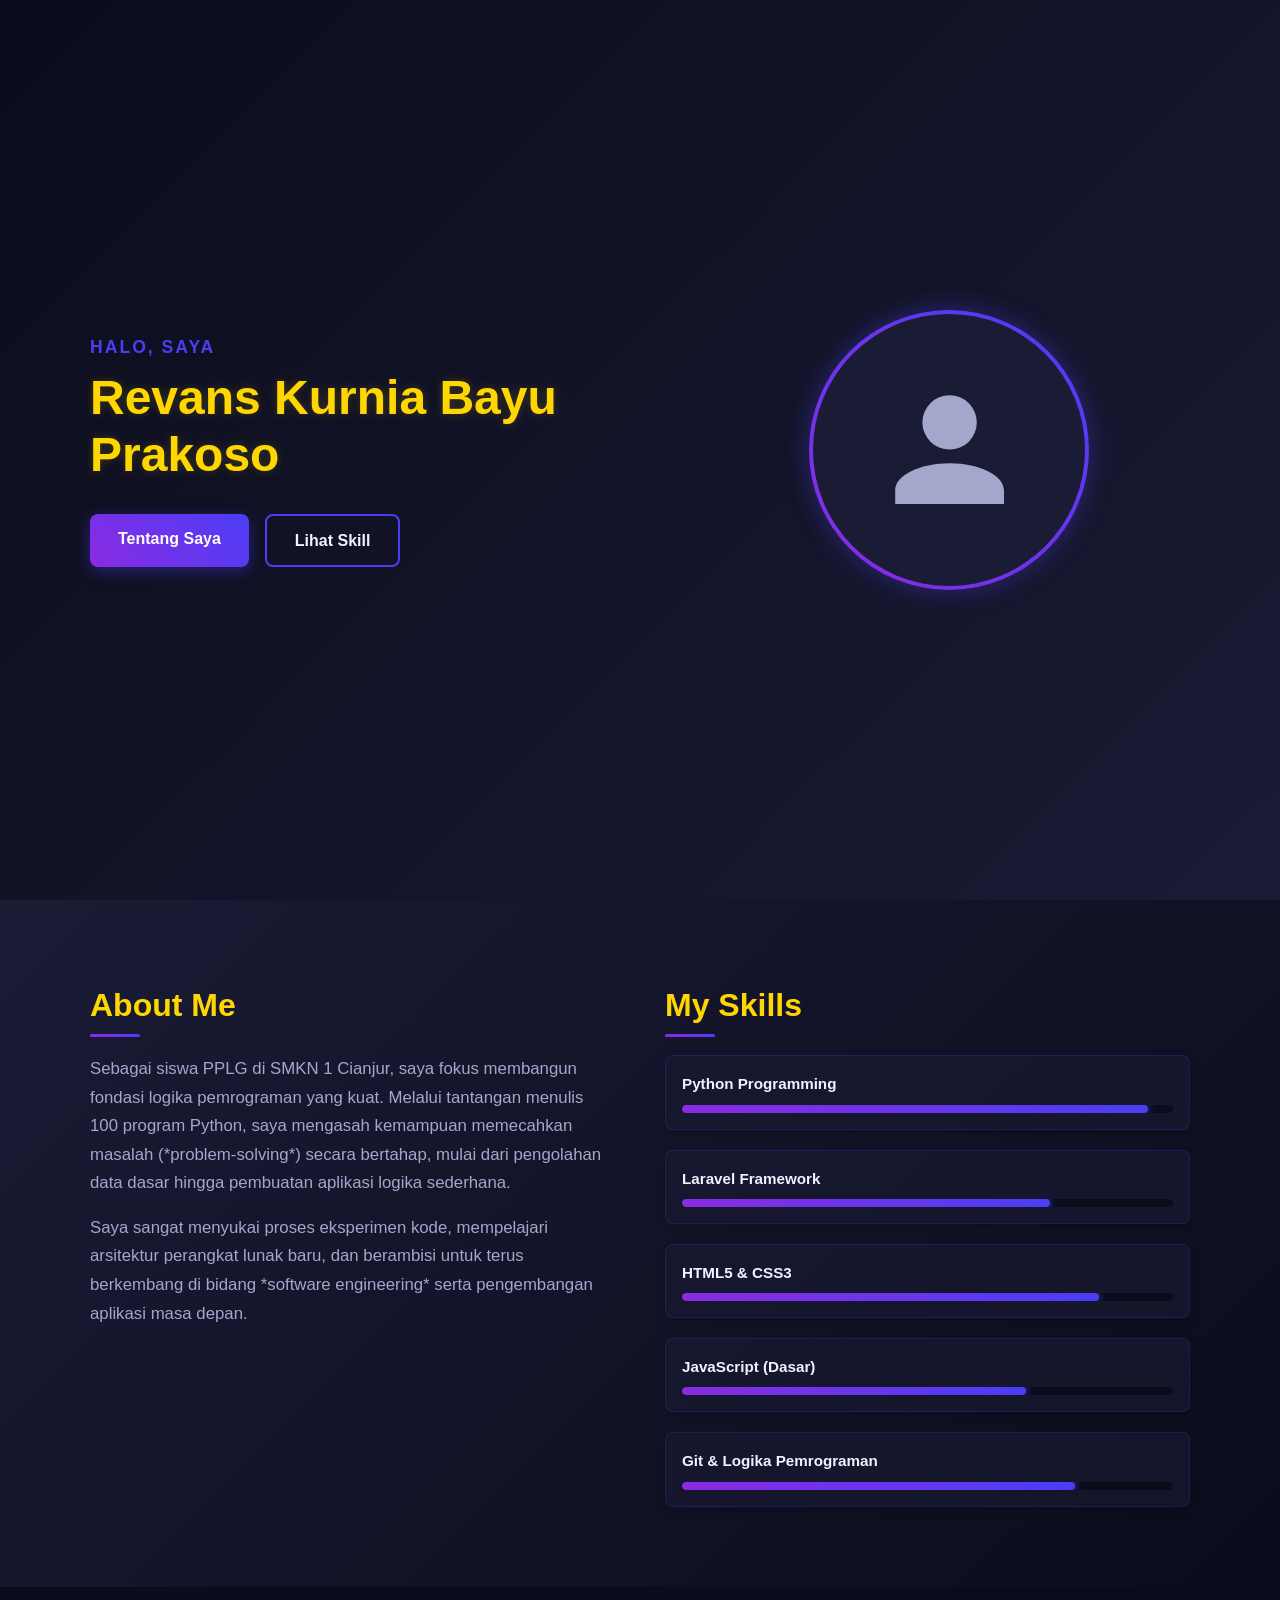
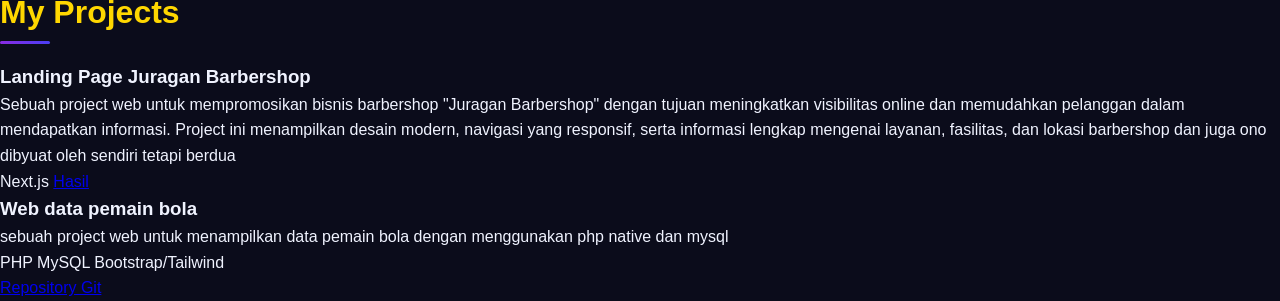
==== portofolio.html @ f64336b5 "portofolio projek" ====
<!DOCTYPE html>
<html lang="id">

<head>
    <meta charset="UTF-8">
    <meta name="viewport" content="width=device-width, initial-scale=1.0">
    <title>Portofolio Saya</title>
    <link rel="stylesheet" href="style.css">
</head>

<body>

    <section id="hero" class="hero-section">
        <div class="hero-container">
            <div class="hero-image">
                <div class="avatar-wrapper">
                    <div class="avatar-placeholder">
                        <svg class="avatar-svg" viewBox="0 0 24 24">
                            <path
                                d="M12,4A4,4 0 0,1 16,8A4,4 0 0,1 12,12A4,4 0 0,1 8,8A4,4 0 0,1 12,4M12,14C16.42,14 20,15.79 20,18V20H4V18C4,15.79 7.58,14 12,14Z" />
                        </svg>
                    </div>
                </div>
            </div>

            <div class="hero-content">
                <span class="hero-subtitle">Halo, Saya</span>
                <h1 class="hero-title">Revans Kurnia Bayu Prakoso</h1>
                <p class="hero-description"></p>
                <div class="hero-buttons">
                    <a href="#about" class="btn btn-primary">Tentang Saya</a>
                    <a href="#skills" class="btn btn-secondary">Lihat Skill</a>
                </div>
            </div>
        </div>
    </section>

    <section id="about" class="about-skill-section">
        <div class="section-container">

            <div class="about-box">
                <h2 class="section-title">About Me</h2>
                <p class="about-text">Sebagai siswa PPLG di SMKN 1 Cianjur, saya fokus membangun fondasi logika
                    pemrograman yang kuat. Melalui tantangan menulis 100 program Python, saya mengasah kemampuan
                    memecahkan masalah (*problem-solving*) secara bertahap, mulai dari pengolahan data dasar hingga
                    pembuatan aplikasi logika sederhana.</p>
                <p class="about-text">Saya sangat menyukai proses eksperimen kode, mempelajari arsitektur perangkat
                    lunak baru, dan berambisi untuk terus berkembang di bidang *software engineering* serta pengembangan
                    aplikasi masa depan.</p>
            </div>

            <div id="skills" class="skill-box">
                <h2 class="section-title">My Skills</h2>
                <div class="skills-grid">

                    <div class="skill-card">
                        <span class="skill-name">Python Programming</span>
                        <div class="progress-bar">
                            <div class="progress-fill" style="width: 95%;"></div>
                        </div>
                    </div>

                    <div class="skill-card">
                        <span class="skill-name">Laravel Framework</span>
                        <div class="progress-bar">
                            <div class="progress-fill" style="width: 75%;"></div>
                        </div>
                    </div>

                    <div class="skill-card">
                        <span class="skill-name">HTML5 & CSS3</span>
                        <div class="progress-bar">
                            <div class="progress-fill" style="width: 85%;"></div>
                        </div>
                    </div>

                    <div class="skill-card">
                        <span class="skill-name">JavaScript (Dasar)</span>
                        <div class="progress-bar">
                            <div class="progress-fill" style="width: 70%;"></div>
                        </div>
                    </div>

                    <div class="skill-card">
                        <span class="skill-name">Git & Logika Pemrograman</span>
                        <div class="progress-bar">
                            <div class="progress-fill" style="width: 80%;"></div>
                        </div>
                    </div>

                </div>
            </div>

        </div>
    </section>

    <section id="project" class="project-section">
        <div class="project-container">
            <h2 class="section-title">My Projects</h2>
            <div class="project-grid">

                <div class="project-card">
                    <div class="project-info">
                        <h3 class="project-name">Landing Page Juragan Barbershop</h3>
                        <p class="project-desc">
                            Sebuah project web untuk mempromosikan bisnis barbershop "Juragan Barbershop" dengan
                            tujuan meningkatkan visibilitas online dan memudahkan pelanggan dalam mendapatkan informasi.
                            Project ini menampilkan desain modern, navigasi yang responsif, serta informasi lengkap
                            mengenai layanan, fasilitas, dan lokasi barbershop dan juga ono dibyuat oleh sendiri tetapi
                            berdua
                        </p>
                        <div class="project-tech">
                            <span class="tech-badge">Next.js</sp </div>
                                <a href="https://juraganbarbershop.vercel.app/" target="_blank"
                                    class="btn-project">Hasil</a>
                        </div>
                    </div>

                    <div class="project-card">
                        <div class="project-info">
                            <h3 class="project-name">Web data pemain bola</h3>
                            <p class="project-desc">sebuah project web untuk menampilkan data pemain bola dengan
                                menggunakan php native dan mysql
                            </p>
                            <div class="project-tech">
                                <span class="tech-badge">PHP</span>
                                <span class="tech-badge">MySQL</span>
                                <span class="tech-badge">Bootstrap/Tailwind</span>
                            </div>
                            <a href="https://github.com/revanbayu533/data_pemain_bola_native.git" target="_blank"
                                class="btn-project">Repository Git</a>
                        </div>
                    </div>

                </div>
            </div>
    </section>

    <script src="script.js"></script>
</body>

</html>
---- style.css ----
:root {
    --bg-primary: #0b0c1b;
    --bg-secondary: #1a1b35;
    --accent-cosmic: #4a3ef5;
    --accent-nebula: #8a2be2;
    --accent-gold: #ffd700;
    --text-main: #f0f3ff;
    --text-muted: #a2a7cb;
    --border-glow: rgba(74, 62, 245, 0.4);
}

* {
    box-sizing: border-box;
    margin: 0;
    padding: 0;
}

html {
    scroll-behavior: smooth;
}

body {
    background-color: var(--bg-primary);
    color: var(--text-main);
    font-family: 'Segoe UI', Roboto, Helvetica, Arial, sans-serif;
    line-height: 1.6;
    overflow-x: hidden;
}

.hero-section {
    background: linear-gradient(135deg, var(--bg-primary) 0%, var(--bg-secondary) 100%);
    min-height: 100vh;
    display: flex;
    align-items: center;
    justify-content: center;
    padding: 40px 20px;
    position: relative;
}

.hero-container {
    width: 100%;
    max-width: 1100px;
    display: flex;
    flex-direction: row-reverse;
    align-items: center;
    justify-content: space-between;
    gap: 40px;
}

.hero-image {
    flex: 1;
    display: flex;
    justify-content: center;
    position: relative;
}

.avatar-wrapper {
    position: relative;
    width: 280px;
    height: 280px;
    border-radius: 50%;
    background: linear-gradient(45deg, var(--accent-nebula), var(--accent-cosmic));
    padding: 4px;
    box-shadow: 0 0 25px var(--border-glow);
}

.avatar-placeholder {
    width: 100%;
    height: 100%;
    border-radius: 50%;
    background-color: var(--bg-secondary);
    display: flex;
    align-items: center;
    justify-content: center;
    overflow: hidden;
}

.avatar-svg {
    width: 60%;
    height: 60%;
    fill: var(--text-muted);
}

.hero-content {
    flex: 1.2;
}

.hero-subtitle {
    font-size: 1.1rem;
    text-transform: uppercase;
    letter-spacing: 2px;
    color: var(--accent-cosmic);
    font-weight: 700;
    margin-bottom: 8px;
    display: block;
}

.hero-title {
    font-size: 3rem;
    color: var(--accent-gold);
    line-height: 1.2;
    margin-bottom: 16px;
    text-shadow: 0 0 10px rgba(255, 215, 0, 0.2);
}

.hero-description {
    font-size: 1.1rem;
    color: var(--text-muted);
    margin-bottom: 30px;
    max-width: 540px;
}

.hero-buttons {
    display: flex;
    gap: 16px;
    flex-wrap: wrap;
}

.btn {
    display: inline-block;
    padding: 12px 28px;
    border-radius: 8px;
    font-weight: 600;
    text-decoration: none;
    transition: all 0.3s ease;
    font-size: 1rem;
    cursor: pointer;
}

.btn-primary {
    background: linear-gradient(45deg, var(--accent-nebula), var(--accent-cosmic));
    color: #ffffff;
    border: none;
    box-shadow: 0 4px 15px rgba(74, 62, 245, 0.4);
}

.btn-primary:hover {
    transform: translateY(-3px);
    box-shadow: 0 6px 20px var(--accent-cosmic);
}

.btn-secondary {
    background: transparent;
    color: var(--text-main);
    border: 2px solid var(--accent-cosmic);
}

.btn-secondary:hover {
    background: rgba(74, 62, 245, 0.1);
    transform: translateY(-3px);
    box-shadow: 0 6px 15px rgba(74, 62, 245, 0.2);
}

.about-skill-section {
    background: linear-gradient(135deg, var(--bg-secondary) 0%, var(--bg-primary) 100%);
    padding: 80px 20px;
    display: flex;
    justify-content: center;
    align-items: center;
}

.section-container {
    width: 100%;
    max-width: 1100px;
    display: flex;
    gap: 50px;
}

.about-box,
.skill-box {
    flex: 1;
}

.section-title {
    font-size: 2rem;
    color: var(--accent-gold);
    margin-bottom: 24px;
    position: relative;
    display: inline-block;
}

.section-title::after {
    content: '';
    position: absolute;
    left: 0;
    bottom: -6px;
    width: 50px;
    height: 3px;
    background: linear-gradient(90deg, var(--accent-nebula), var(--accent-cosmic));
    border-radius: 2px;
}

.about-text {
    color: var(--text-muted);
    font-size: 1.05rem;
    line-height: 1.7;
    margin-bottom: 16px;
}

.skills-grid {
    display: flex;
    flex-direction: column;
    gap: 20px;
}

.skill-card {
    background: rgba(26, 27, 53, 0.6);
    border: 1px solid rgba(74, 62, 245, 0.2);
    padding: 16px;
    border-radius: 8px;
    box-shadow: 0 4px 10px rgba(0, 0, 0, 0.2);
}

.skill-name {
    display: block;
    font-weight: 600;
    color: var(--text-main);
    margin-bottom: 8px;
    font-size: 0.95rem;
}

.progress-bar {
    width: 100%;
    height: 8px;
    background-color: var(--bg-primary);
    border-radius: 4px;
    overflow: hidden;
}

.progress-fill {
    height: 100%;
    background: linear-gradient(90deg, var(--accent-nebula), var(--accent-cosmic));
    border-radius: 4px;
    box-shadow: 0 0 8px var(--accent-cosmic);
}

@media (max-width: 768px) {
    .hero-container {
        flex-direction: column;
        text-align: center;
        gap: 30px;
    }

    .hero-title {
        font-size: 2.2rem;
    }

    .hero-description {
        margin-left: auto;
        margin-right: auto;
    }

    .hero-buttons {
        justify-content: center;
    }

    .avatar-wrapper {
        width: 220px;
        height: 220px;
    }

    .section-container {
        flex-direction: column;
        gap: 40px;
    }

    .section-title {
        font-size: 1.75rem;
    }
}
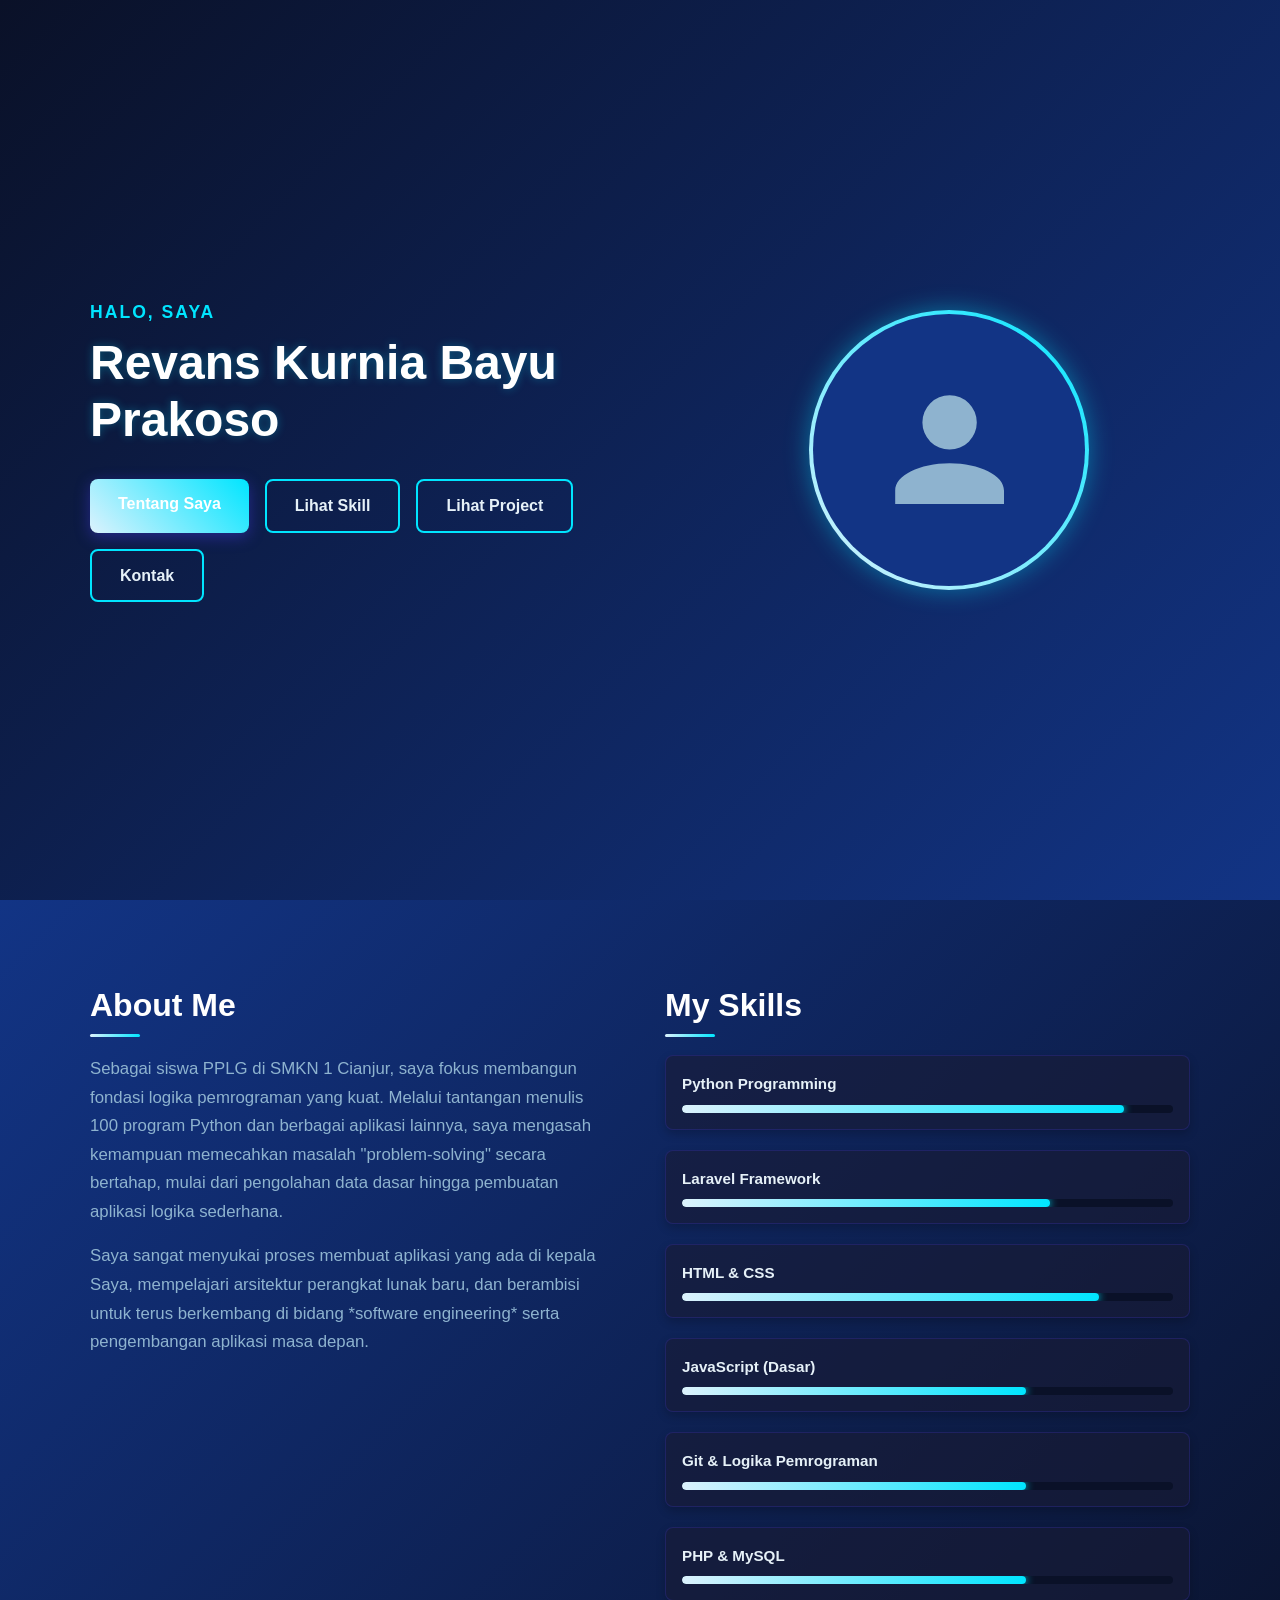
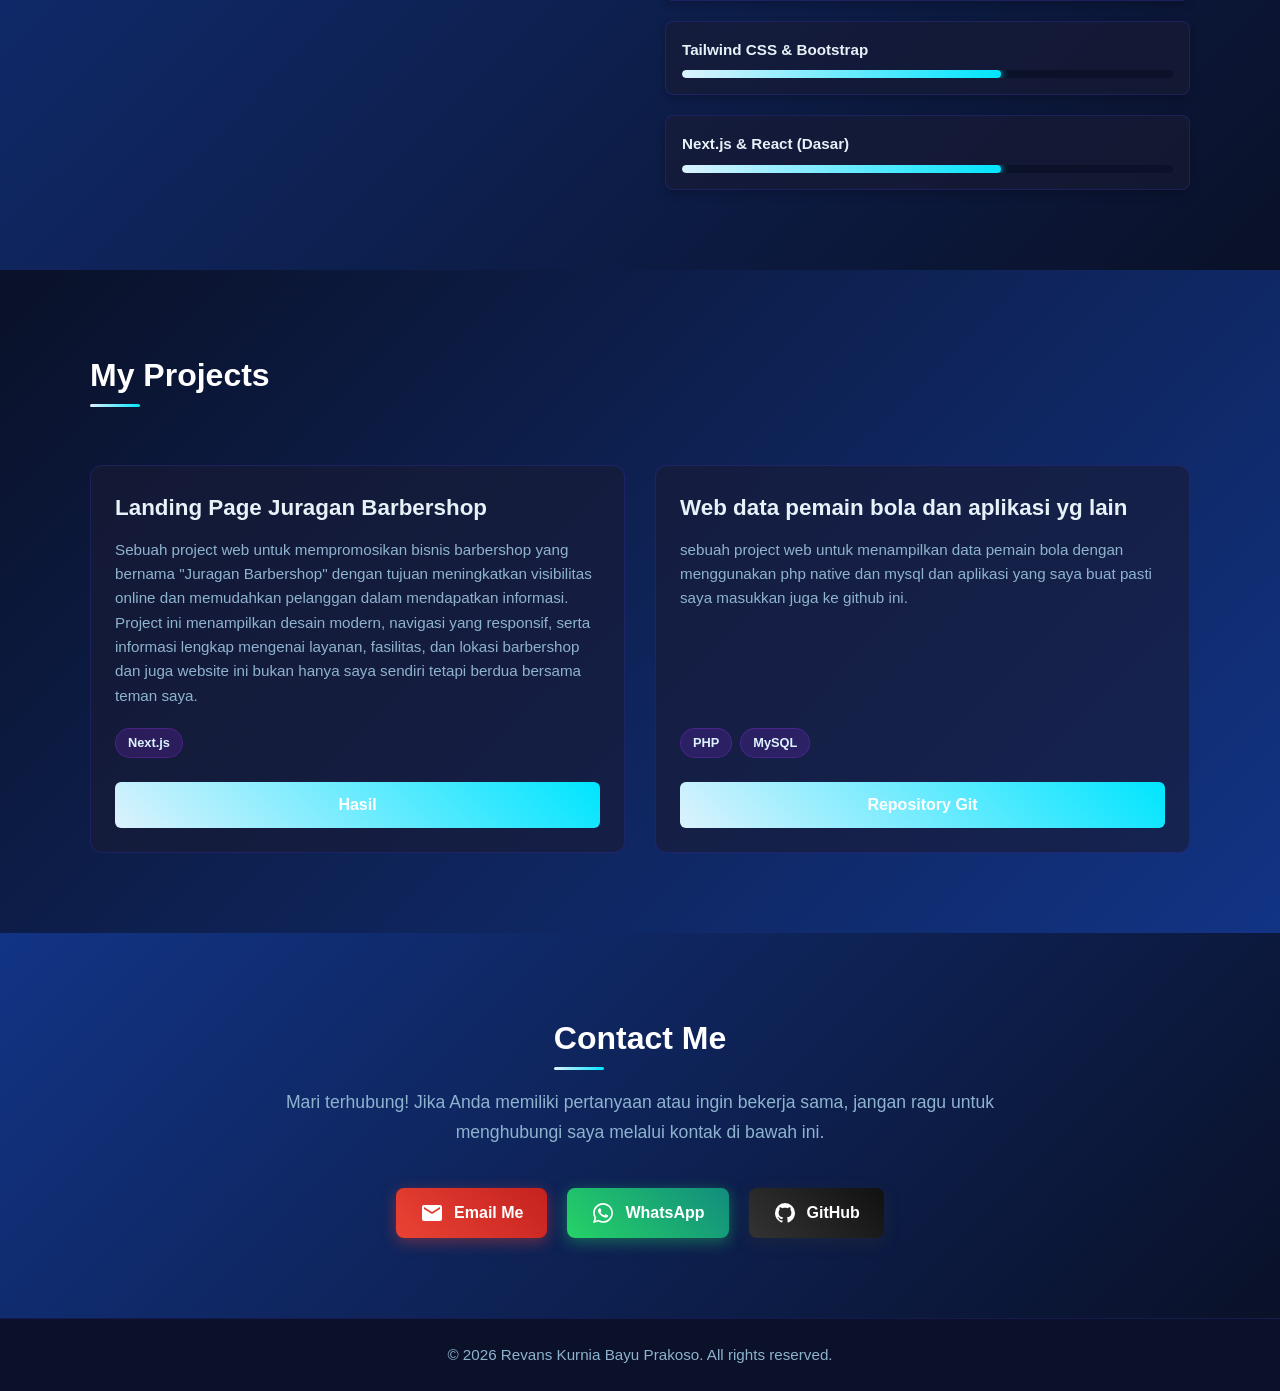
==== commit 49266592: "update" ====
--- a/portofolio.html
+++ b/portofolio.html
@@ -30,6 +30,8 @@
                 <div class="hero-buttons">
                     <a href="#about" class="btn btn-primary">Tentang Saya</a>
                     <a href="#skills" class="btn btn-secondary">Lihat Skill</a>
+                    <a href="#project" class="btn btn-secondary">Lihat Project</a>
+                    <a href="#contact" class="btn btn-secondary">Kontak</a>
                 </div>
             </div>
         </div>
@@ -41,10 +43,12 @@
             <div class="about-box">
                 <h2 class="section-title">About Me</h2>
                 <p class="about-text">Sebagai siswa PPLG di SMKN 1 Cianjur, saya fokus membangun fondasi logika
-                    pemrograman yang kuat. Melalui tantangan menulis 100 program Python, saya mengasah kemampuan
-                    memecahkan masalah (*problem-solving*) secara bertahap, mulai dari pengolahan data dasar hingga
+                    pemrograman yang kuat. Melalui tantangan menulis 100 program Python dan berbagai aplikasi lainnya,
+                    saya mengasah kemampuan
+                    memecahkan masalah "problem-solving" secara bertahap, mulai dari pengolahan data dasar hingga
                     pembuatan aplikasi logika sederhana.</p>
-                <p class="about-text">Saya sangat menyukai proses eksperimen kode, mempelajari arsitektur perangkat
+                <p class="about-text">Saya sangat menyukai proses membuat aplikasi yang ada di kepala Saya, mempelajari
+                    arsitektur perangkat
                     lunak baru, dan berambisi untuk terus berkembang di bidang *software engineering* serta pengembangan
                     aplikasi masa depan.</p>
             </div>
@@ -56,7 +60,7 @@
                     <div class="skill-card">
                         <span class="skill-name">Python Programming</span>
                         <div class="progress-bar">
-                            <div class="progress-fill" style="width: 95%;"></div>
+                            <div class="progress-fill" style="width: 90%;"></div>
                         </div>
                     </div>
 
@@ -68,7 +72,7 @@
                     </div>
 
                     <div class="skill-card">
-                        <span class="skill-name">HTML5 & CSS3</span>
+                        <span class="skill-name">HTML & CSS</span>
                         <div class="progress-bar">
                             <div class="progress-fill" style="width: 85%;"></div>
                         </div>
@@ -84,7 +88,28 @@
                     <div class="skill-card">
                         <span class="skill-name">Git & Logika Pemrograman</span>
                         <div class="progress-bar">
-                            <div class="progress-fill" style="width: 80%;"></div>
+                            <div class="progress-fill" style="width: 70%;"></div>
+                        </div>
+                    </div>
+
+                    <div class="skill-card">
+                        <span class="skill-name">PHP & MySQL</span>
+                        <div class="progress-bar">
+                            <div class="progress-fill" style="width: 70%;"></div>
+                        </div>
+                    </div>
+
+                    <div class="skill-card">
+                        <span class="skill-name">Tailwind CSS & Bootstrap</span>
+                        <div class="progress-bar">
+                            <div class="progress-fill" style="width: 65%;"></div>
+                        </div>
+                    </div>
+
+                    <div class="skill-card">
+                        <span class="skill-name">Next.js & React (Dasar)</span>
+                        <div class="progress-bar">
+                            <div class="progress-fill" style="width: 65%;"></div>
                         </div>
                     </div>
 
@@ -103,40 +128,77 @@
                     <div class="project-info">
                         <h3 class="project-name">Landing Page Juragan Barbershop</h3>
                         <p class="project-desc">
-                            Sebuah project web untuk mempromosikan bisnis barbershop "Juragan Barbershop" dengan
+                            Sebuah project web untuk mempromosikan bisnis barbershop yang bernama "Juragan Barbershop"
+                            dengan
                             tujuan meningkatkan visibilitas online dan memudahkan pelanggan dalam mendapatkan informasi.
                             Project ini menampilkan desain modern, navigasi yang responsif, serta informasi lengkap
-                            mengenai layanan, fasilitas, dan lokasi barbershop dan juga ono dibyuat oleh sendiri tetapi
-                            berdua
+                            mengenai layanan, fasilitas, dan lokasi barbershop dan juga website ini bukan hanya saya
+                            sendiri
+                            tetapi berdua bersama teman saya.
                         </p>
                         <div class="project-tech">
-                            <span class="tech-badge">Next.js</sp </div>
-                                <a href="https://juraganbarbershop.vercel.app/" target="_blank"
-                                    class="btn-project">Hasil</a>
-                        </div>
-                    </div>
-
-                    <div class="project-card">
-                        <div class="project-info">
-                            <h3 class="project-name">Web data pemain bola</h3>
-                            <p class="project-desc">sebuah project web untuk menampilkan data pemain bola dengan
-                                menggunakan php native dan mysql
-                            </p>
-                            <div class="project-tech">
-                                <span class="tech-badge">PHP</span>
-                                <span class="tech-badge">MySQL</span>
-                                <span class="tech-badge">Bootstrap/Tailwind</span>
-                            </div>
-                            <a href="https://github.com/revanbayu533/data_pemain_bola_native.git" target="_blank"
-                                class="btn-project">Repository Git</a>
-                        </div>
-                    </div>
-
-                </div>
-            </div>
-    </section>
-
-    <script src="script.js"></script>
+                            <span class="tech-badge">Next.js</span>
+                        </div>
+                        <a href="https://juraganbarbershop.vercel.app/" target="_blank" class="btn-project">Hasil</a>
+                    </div>
+                </div>
+
+                <div class="project-card">
+                    <div class="project-info">
+                        <h3 class="project-name">Web data pemain bola dan aplikasi yg lain</h3>
+                        <p class="project-desc">sebuah project web untuk menampilkan data pemain bola dengan
+                            menggunakan php native dan mysql dan aplikasi yang saya buat pasti saya masukkan juga
+                            ke github ini.
+                        </p>
+                        <div class="project-tech">
+                            <span class="tech-badge">PHP</span>
+                            <span class="tech-badge">MySQL</span>
+                        </div>
+                        <a href="https://github.com/revanbayu533" target="_blank" class="btn-project">Repository Git</a>
+                    </div>
+                </div>
+
+            </div>
+        </div>
+    </section>
+
+    <section id="contact" class="contact-section">
+        <div class="contact-container">
+            <h2 class="section-title">Contact Me</h2>
+            <p class="contact-desc">Mari terhubung! Jika Anda memiliki pertanyaan atau ingin bekerja sama, jangan ragu
+                untuk menghubungi saya melalui kontak di bawah ini.</p>
+            <div class="contact-links">
+                <a href="https://mail.google.com/mail/?view=cm&fs=1&to=revanbayu533@gmail.com" target="_blank"
+                    class="btn-contact email-btn">
+                    <svg viewBox="0 0 24 24" class="contact-icon">
+                        <path
+                            d="M20,8L12,13L4,8V6L12,11L20,6M20,4H4C2.89,4 2,4.89 2,6V18A2,2 0 0,0 4,20H20A2,2 0 0,0 22,18V6C22,4.89 21.1,4 20,4Z" />
+                    </svg>
+                    Email Me
+                </a>
+                <a href="https://wa.me/6285711885620" target="_blank" class="btn-contact wa-btn">
+                    <svg viewBox="0 0 24 24" class="contact-icon">
+                        <path
+                            d="M12.04 2C6.58 2 2.13 6.45 2.13 11.91C2.13 13.66 2.59 15.36 3.45 16.86L2.05 22L7.3 20.62C8.75 21.41 10.38 21.83 12.04 21.83C17.5 21.83 21.95 17.38 21.95 11.92C21.95 9.27 20.92 6.78 19.05 4.91C17.18 3.03 14.69 2 12.04 2M12.05 3.67C14.25 3.67 16.31 4.53 17.87 6.09C19.42 7.65 20.28 9.72 20.28 11.92C20.28 16.46 16.58 20.15 12.04 20.15C10.56 20.15 9.11 19.76 7.85 19L7.55 18.83L4.43 19.65L5.26 16.61L5.06 16.29C4.24 15 3.8 13.47 3.8 11.91C3.81 7.37 7.5 3.67 12.05 3.67M8.53 7.33C8.37 7.33 8.1 7.39 7.87 7.64C7.65 7.89 7 8.5 7 9.71C7 10.93 7.89 12.1 8 12.27C8.14 12.44 9.76 14.94 12.25 16C12.84 16.27 13.3 16.42 13.66 16.53C14.25 16.72 14.79 16.69 15.22 16.63C15.7 16.56 16.68 16.03 16.89 15.45C17.1 14.87 17.1 14.38 17.04 14.27C16.97 14.17 16.81 14.11 16.56 14C16.31 13.86 15.09 13.26 14.87 13.18C14.64 13.1 14.5 13.06 14.31 13.3C14.15 13.55 13.67 14.11 13.53 14.27C13.38 14.44 13.24 14.46 13 14.34C12.74 14.21 11.94 13.95 11 13.11C10.26 12.45 9.77 11.64 9.62 11.39C9.5 11.15 9.61 11 9.73 10.89C9.84 10.78 10 10.6 10.1 10.45C10.23 10.31 10.27 10.2 10.35 10.04C10.43 9.87 10.39 9.73 10.33 9.61C10.27 9.5 9.77 8.26 9.56 7.77C9.36 7.29 9.16 7.35 9 7.34C8.86 7.34 8.7 7.33 8.53 7.33Z" />
+                    </svg>
+                    WhatsApp
+                </a>
+                <a href="https://github.com/revanbayu533" target="_blank" class="btn-contact github-btn">
+                    <svg viewBox="0 0 24 24" class="contact-icon">
+                        <path
+                            d="M12,2A10,10 0 0,0 2,12C2,16.42 4.87,20.17 8.84,21.5C9.34,21.58 9.5,21.27 9.5,21C9.5,20.77 9.5,20.14 9.5,19.31C6.73,19.91 6.14,17.97 6.14,17.97C5.68,16.81 5.03,16.5 5.03,16.5C4.12,15.88 5.1,15.9 5.1,15.9C6.1,15.97 6.63,16.93 6.63,16.93C7.5,18.45 8.97,18 9.54,17.76C9.63,17.11 9.89,16.67 10.17,16.42C7.95,16.17 5.62,15.31 5.62,11.5C5.62,10.39 6,9.5 6.65,8.79C6.55,8.54 6.2,7.5 6.75,6.15C6.75,6.15 7.59,5.88 9.5,7.17C10.29,6.95 11.15,6.84 12,6.84C12.85,6.84 13.71,6.95 14.5,7.17C16.41,5.88 17.25,6.15 17.25,6.15C17.8,7.5 17.45,8.54 17.35,8.79C18,9.5 18.38,10.39 18.38,11.5C18.38,15.32 16.04,16.16 13.81,16.41C14.17,16.72 14.5,17.33 14.5,18.26C14.5,19.6 14.5,20.68 14.5,21C14.5,21.27 14.66,21.59 15.17,21.5C19.14,20.16 22,16.42 22,12A10,10 0 0,0 12,2Z" />
+                    </svg>
+                    GitHub
+                </a>
+            </div>
+        </div>
+    </section>
+
+    <footer class="footer">
+        <p>&copy; <span id="year"></span> Revans Kurnia Bayu Prakoso. All rights reserved.</p>
+    </footer>
+
+    <script src="portofolio.js"></script>
 </body>
 
 </html>
--- a/style.css
+++ b/style.css
@@ -1,12 +1,12 @@
 :root {
-    --bg-primary: #0b0c1b;
-    --bg-secondary: #1a1b35;
-    --accent-cosmic: #4a3ef5;
-    --accent-nebula: #8a2be2;
-    --accent-gold: #ffd700;
-    --text-main: #f0f3ff;
-    --text-muted: #a2a7cb;
-    --border-glow: rgba(74, 62, 245, 0.4);
+    --bg-primary: #0a1128;
+    --bg-secondary: #123485;
+    --accent-cosmic: #00e5ff;
+    --accent-nebula: #dcf2fd;
+    --accent-title: #ffffff;
+    --text-main: #e6f1f8;
+    --text-muted: #8eb3cf;
+    --border-glow: rgba(0, 229, 255, 0.4);
 }
 
 * {
@@ -97,10 +97,10 @@
 
 .hero-title {
     font-size: 3rem;
-    color: var(--accent-gold);
+    color: var(--accent-title);
     line-height: 1.2;
     margin-bottom: 16px;
-    text-shadow: 0 0 10px rgba(255, 215, 0, 0.2);
+    text-shadow: 0 0 10px rgba(0, 229, 255, 0.3);
 }
 
 .hero-description {
@@ -173,7 +173,7 @@
 
 .section-title {
     font-size: 2rem;
-    color: var(--accent-gold);
+    color: var(--accent-title);
     margin-bottom: 24px;
     position: relative;
     display: inline-block;
@@ -267,4 +267,177 @@
     .section-title {
         font-size: 1.75rem;
     }
+}
+
+.project-section {
+    background: linear-gradient(135deg, var(--bg-primary) 0%, var(--bg-secondary) 100%);
+    padding: 80px 20px;
+    display: flex;
+    justify-content: center;
+    align-items: center;
+}
+
+.project-container {
+    width: 100%;
+    max-width: 1100px;
+}
+
+.project-grid {
+    display: grid;
+    grid-template-columns: repeat(auto-fit, minmax(300px, 1fr));
+    gap: 30px;
+    margin-top: 40px;
+}
+
+.project-card {
+    background: rgba(26, 27, 53, 0.6);
+    border: 1px solid rgba(74, 62, 245, 0.2);
+    border-radius: 12px;
+    overflow: hidden;
+    transition: transform 0.3s ease, box-shadow 0.3s ease;
+    display: flex;
+    flex-direction: column;
+}
+
+.project-card:hover {
+    transform: translateY(-10px);
+    box-shadow: 0 10px 30px rgba(74, 62, 245, 0.3);
+    border-color: var(--accent-cosmic);
+}
+
+.project-info {
+    padding: 24px;
+    display: flex;
+    flex-direction: column;
+    flex: 1;
+}
+
+.project-name {
+    font-size: 1.4rem;
+    color: var(--text-main);
+    margin-bottom: 12px;
+}
+
+.project-desc {
+    color: var(--text-muted);
+    font-size: 0.95rem;
+    line-height: 1.6;
+    margin-bottom: 20px;
+    flex: 1;
+}
+
+.project-tech {
+    display: flex;
+    flex-wrap: wrap;
+    gap: 8px;
+    margin-bottom: 24px;
+}
+
+.tech-badge {
+    background: rgba(138, 43, 226, 0.2);
+    color: var(--accent-nebula);
+    padding: 4px 12px;
+    border-radius: 20px;
+    font-size: 0.8rem;
+    font-weight: 600;
+    border: 1px solid rgba(138, 43, 226, 0.3);
+}
+
+.btn-project {
+    display: inline-block;
+    padding: 10px 20px;
+    border-radius: 6px;
+    background: linear-gradient(45deg, var(--accent-nebula), var(--accent-cosmic));
+    color: #fff;
+    text-decoration: none;
+    font-weight: 600;
+    text-align: center;
+    transition: all 0.3s ease;
+}
+
+.btn-project:hover {
+    box-shadow: 0 4px 15px var(--accent-cosmic);
+    transform: scale(1.05);
+}
+
+.contact-section {
+    background: linear-gradient(135deg, var(--bg-secondary) 0%, var(--bg-primary) 100%);
+    padding: 80px 20px;
+    display: flex;
+    justify-content: center;
+    align-items: center;
+    text-align: center;
+}
+
+.contact-container {
+    width: 100%;
+    max-width: 800px;
+}
+
+.contact-desc {
+    color: var(--text-muted);
+    font-size: 1.1rem;
+    line-height: 1.7;
+    margin-bottom: 40px;
+}
+
+.contact-links {
+    display: flex;
+    justify-content: center;
+    gap: 20px;
+    flex-wrap: wrap;
+}
+
+.btn-contact {
+    display: flex;
+    align-items: center;
+    gap: 10px;
+    padding: 12px 24px;
+    border-radius: 8px;
+    font-weight: 600;
+    text-decoration: none;
+    color: #fff;
+    transition: all 0.3s ease;
+}
+
+.contact-icon {
+    width: 24px;
+    height: 24px;
+    fill: currentColor;
+}
+
+.email-btn {
+    background: linear-gradient(45deg, #ea4335, #c5221f);
+    box-shadow: 0 4px 15px rgba(234, 67, 53, 0.4);
+}
+
+.wa-btn {
+    background: linear-gradient(45deg, #25d366, #128c7e);
+    box-shadow: 0 4px 15px rgba(37, 211, 102, 0.4);
+}
+
+.github-btn {
+    background: linear-gradient(45deg, #333, #111);
+    box-shadow: 0 4px 15px rgba(51, 51, 51, 0.4);
+}
+
+.btn-contact:hover {
+    transform: translateY(-3px);
+    filter: brightness(1.1);
+}
+
+.email-btn:hover { box-shadow: 0 6px 20px rgba(234, 67, 53, 0.6); }
+.wa-btn:hover { box-shadow: 0 6px 20px rgba(37, 211, 102, 0.6); }
+.github-btn:hover { box-shadow: 0 6px 20px rgba(51, 51, 51, 0.6); }
+
+.footer {
+    background-color: var(--bg-primary);
+    padding: 24px 20px;
+    text-align: center;
+    border-top: 1px solid rgba(74, 62, 245, 0.2);
+}
+
+.footer p {
+    color: var(--text-muted);
+    font-size: 0.95rem;
 }
